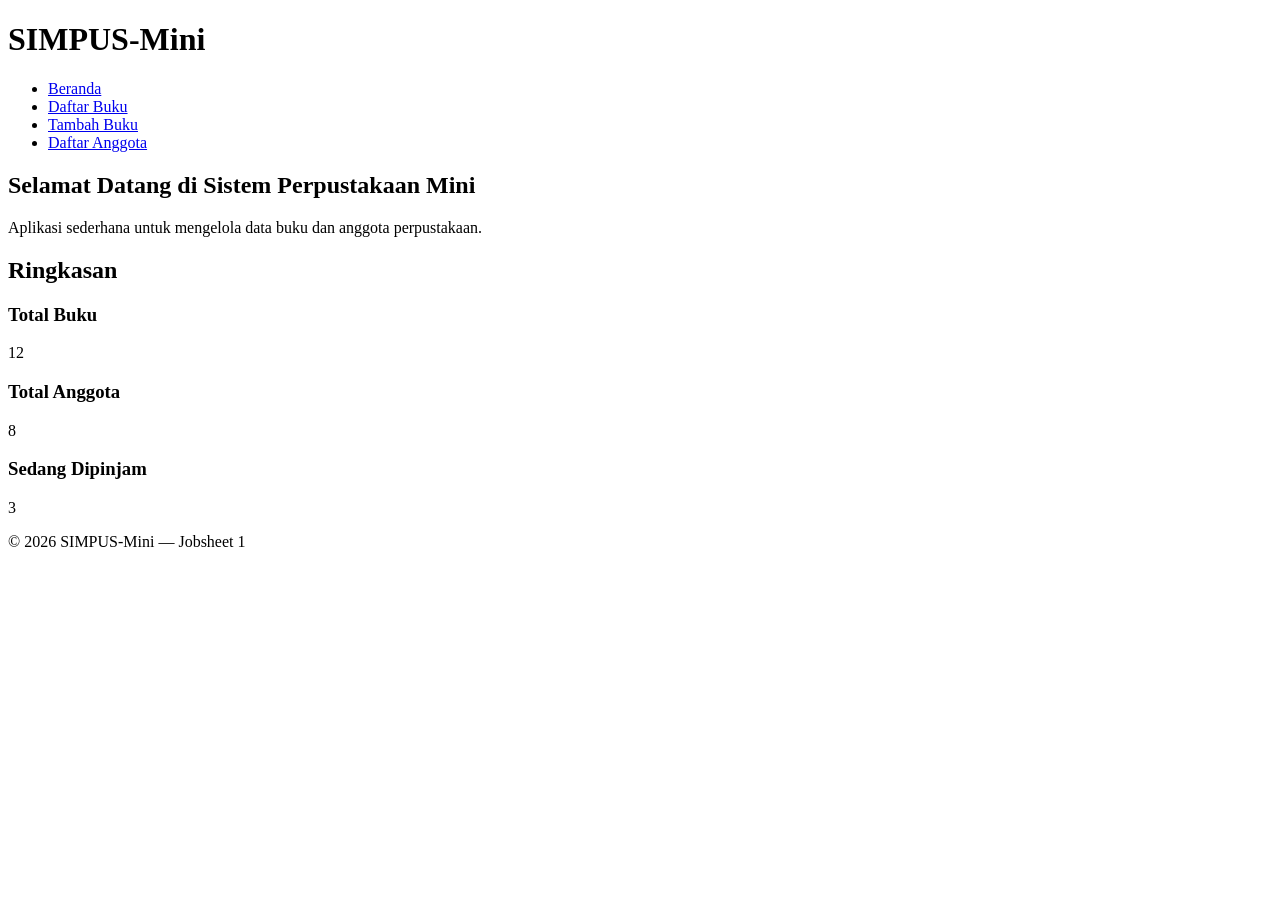
==== jobsheet-02/index.html @ d53d2f64 "Jobsheet 2 - add buku, index, anggota" ====
<!DOCTYPE html>
<html lang="id">
<head>
    <meta charset="UTF-8">
    <title>SIMPUS-Mini | Beranda</title>
</head>
<body>
    <header>
        <h1>SIMPUS-Mini</h1>
        <nav>
            <ul>
                <li><a href="index.html">Beranda</a></li>
                <li><a href="buku/list.html">Daftar Buku</a></li>
                <li><a href="buku/tambah.html">Tambah Buku</a></li>
                <li><a href="anggota/list.html">Daftar Anggota</a></li>
            </ul>
        </nav>
    </header>

    <main>
        <section>
            <h2>Selamat Datang di Sistem Perpustakaan Mini</h2>
            <p>Aplikasi sederhana untuk mengelola data buku dan anggota perpustakaan.</p>
        </section>

        <section>
            <h2>Ringkasan</h2>
            <article>
                <h3>Total Buku</h3>
                <p>12</p>
            </article>
            <article>
                <h3>Total Anggota</h3>
                <p>8</p>
            </article>
            <article>
                <h3>Sedang Dipinjam</h3>
                <p>3</p>
            </article>
        </section>
    </main>

    <footer>
        <p>&copy; 2026 SIMPUS-Mini &mdash; Jobsheet 1</p>
    </footer>
</body>
</html>
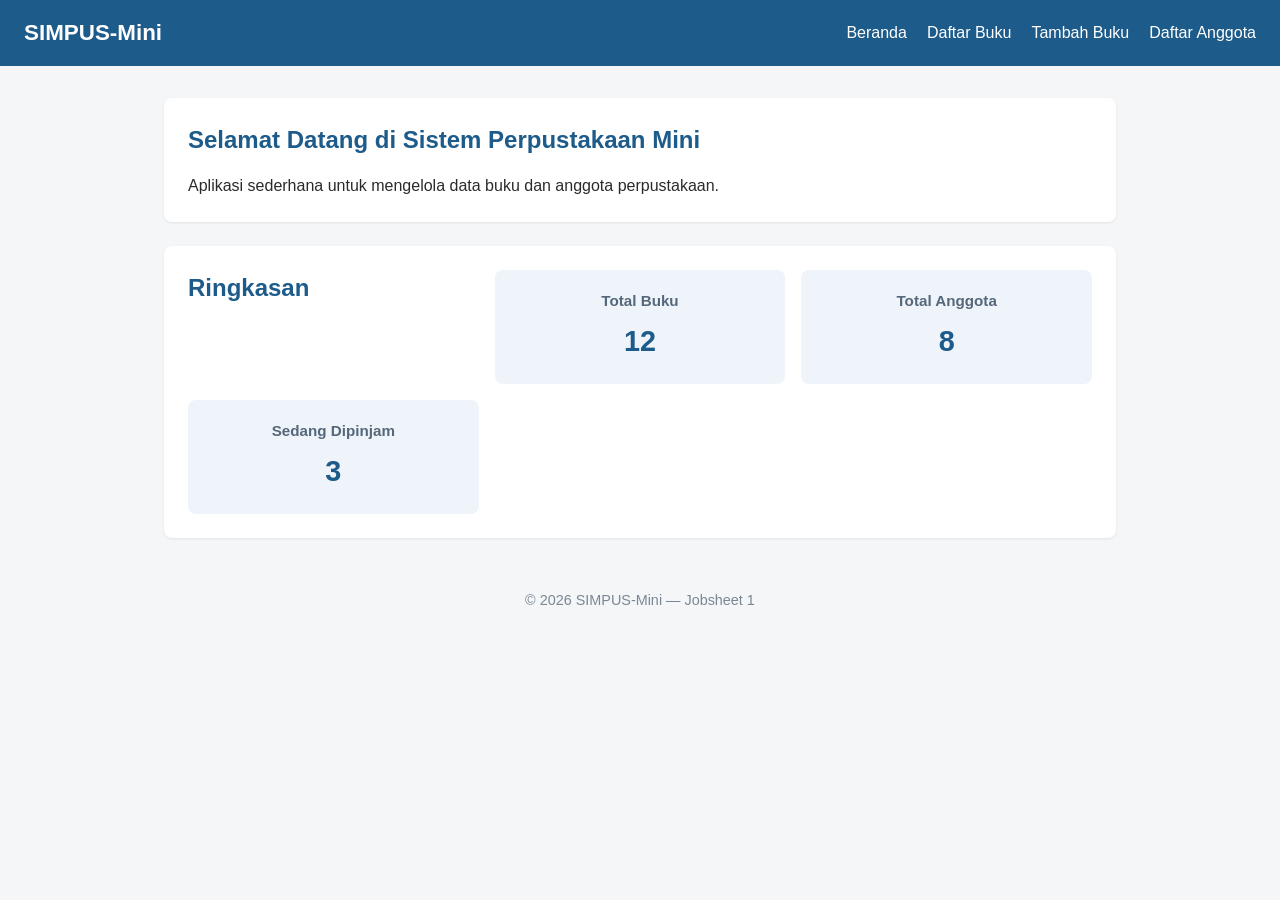
==== commit 7a720fcb: "Jobsheet 2 - menambah path css" ====
--- a/jobsheet-02/index.html
+++ b/jobsheet-02/index.html
@@ -3,6 +3,7 @@
 <head>
     <meta charset="UTF-8">
     <title>SIMPUS-Mini | Beranda</title>
+    <link rel="stylesheet" href="assets/css/style.css">
 </head>
 <body>
     <header>
--- a/jobsheet-02/assets/css/style.css
+++ b/jobsheet-02/assets/css/style.css
@@ -0,0 +1,182 @@
+/* ===== Reset & Base ===== */
+* {
+    box-sizing: border-box;
+    margin: 0;
+    padding: 0;
+}
+
+body {
+    font-family: "Segoe UI", Arial, sans-serif;
+    color: #2b2b2b;
+    background-color: #f5f6f8;
+    line-height: 1.5;
+}
+
+a {
+    color: #1d5b8a;
+    text-decoration: none;
+}
+
+a:hover {
+    text-decoration: underline;
+}
+
+/* ===== Header & Navbar (Flexbox) ===== */
+header {
+    background-color: #1d5b8a;
+    color: #fff;
+    padding: 1rem 1.5rem;
+    display: flex;
+    align-items: center;
+    justify-content: space-between;
+    flex-wrap: wrap;
+}
+
+header h1 {
+    font-size: 1.4rem;
+}
+
+header nav ul {
+    list-style: none;
+    display: flex;
+    gap: 1.25rem;
+}
+
+header nav a {
+    color: #fff;
+    font-weight: 500;
+}
+
+/* ===== Main Layout ===== */
+main {
+    max-width: 1000px;
+    margin: 2rem auto;
+    padding: 0 1.5rem;
+}
+
+section {
+    background-color: #fff;
+    border-radius: 8px;
+    padding: 1.5rem;
+    margin-bottom: 1.5rem;
+    box-shadow: 0 1px 3px rgba(0, 0, 0, 0.08);
+}
+
+section h2 {
+    margin-bottom: 1rem;
+    color: #1d5b8a;
+}
+
+/* ===== Kartu Statistik (CSS Grid) ===== */
+main section:nth-of-type(2) {
+    display: grid;
+    grid-template-columns: repeat(3, 1fr);
+    gap: 1rem;
+}
+
+main section:nth-of-type(2) article {
+    background-color: #eef4fa;
+    border-radius: 8px;
+    padding: 1.25rem;
+    text-align: center;
+}
+
+main section:nth-of-type(2) article h3 {
+    font-size: 0.95rem;
+    color: #55677a;
+    margin-bottom: 0.5rem;
+}
+
+main section:nth-of-type(2) article p {
+    font-size: 1.8rem;
+    font-weight: 700;
+    color: #1d5b8a;
+}
+
+/* ===== Tabel ===== */
+table {
+    width: 100%;
+    border-collapse: collapse;
+}
+
+th, td {
+    text-align: left;
+    padding: 0.65rem 0.75rem;
+    border-bottom: 1px solid #e2e6ea;
+}
+
+thead {
+    background-color: #1d5b8a;
+    color: #fff;
+}
+
+tbody tr:nth-child(even) {
+    background-color: #f7f9fb;
+}
+
+tbody tr:hover {
+    background-color: #eef4fa;
+}
+
+td button {
+    padding: 0.35rem 0.7rem;
+    margin-right: 0.35rem;
+    border: none;
+    border-radius: 4px;
+    cursor: pointer;
+    font-size: 0.85rem;
+}
+
+td button:first-of-type {
+    background-color: #f0ad4e;
+    color: #fff;
+}
+
+td button:last-of-type {
+    background-color: #d9534f;
+    color: #fff;
+}
+
+/* ===== Form ===== */
+form p {
+    margin-bottom: 1rem;
+}
+
+form label {
+    display: block;
+    margin-bottom: 0.35rem;
+    font-weight: 600;
+    color: #444;
+}
+
+form input,
+form select {
+    width: 100%;
+    max-width: 400px;
+    padding: 0.55rem 0.7rem;
+    border: 1px solid #cdd4da;
+    border-radius: 4px;
+    font-size: 1rem;
+}
+
+form button[type="submit"] {
+    background-color: #1d5b8a;
+    color: #fff;
+    border: none;
+    padding: 0.6rem 1.5rem;
+    border-radius: 4px;
+    font-size: 1rem;
+    cursor: pointer;
+}
+
+form button[type="submit"]:hover {
+    background-color: #164869;
+}
+
+/* ===== Footer ===== */
+footer {
+    text-align: center;
+    padding: 1.25rem;
+    color: #7a8794;
+    font-size: 0.9rem;
+}
